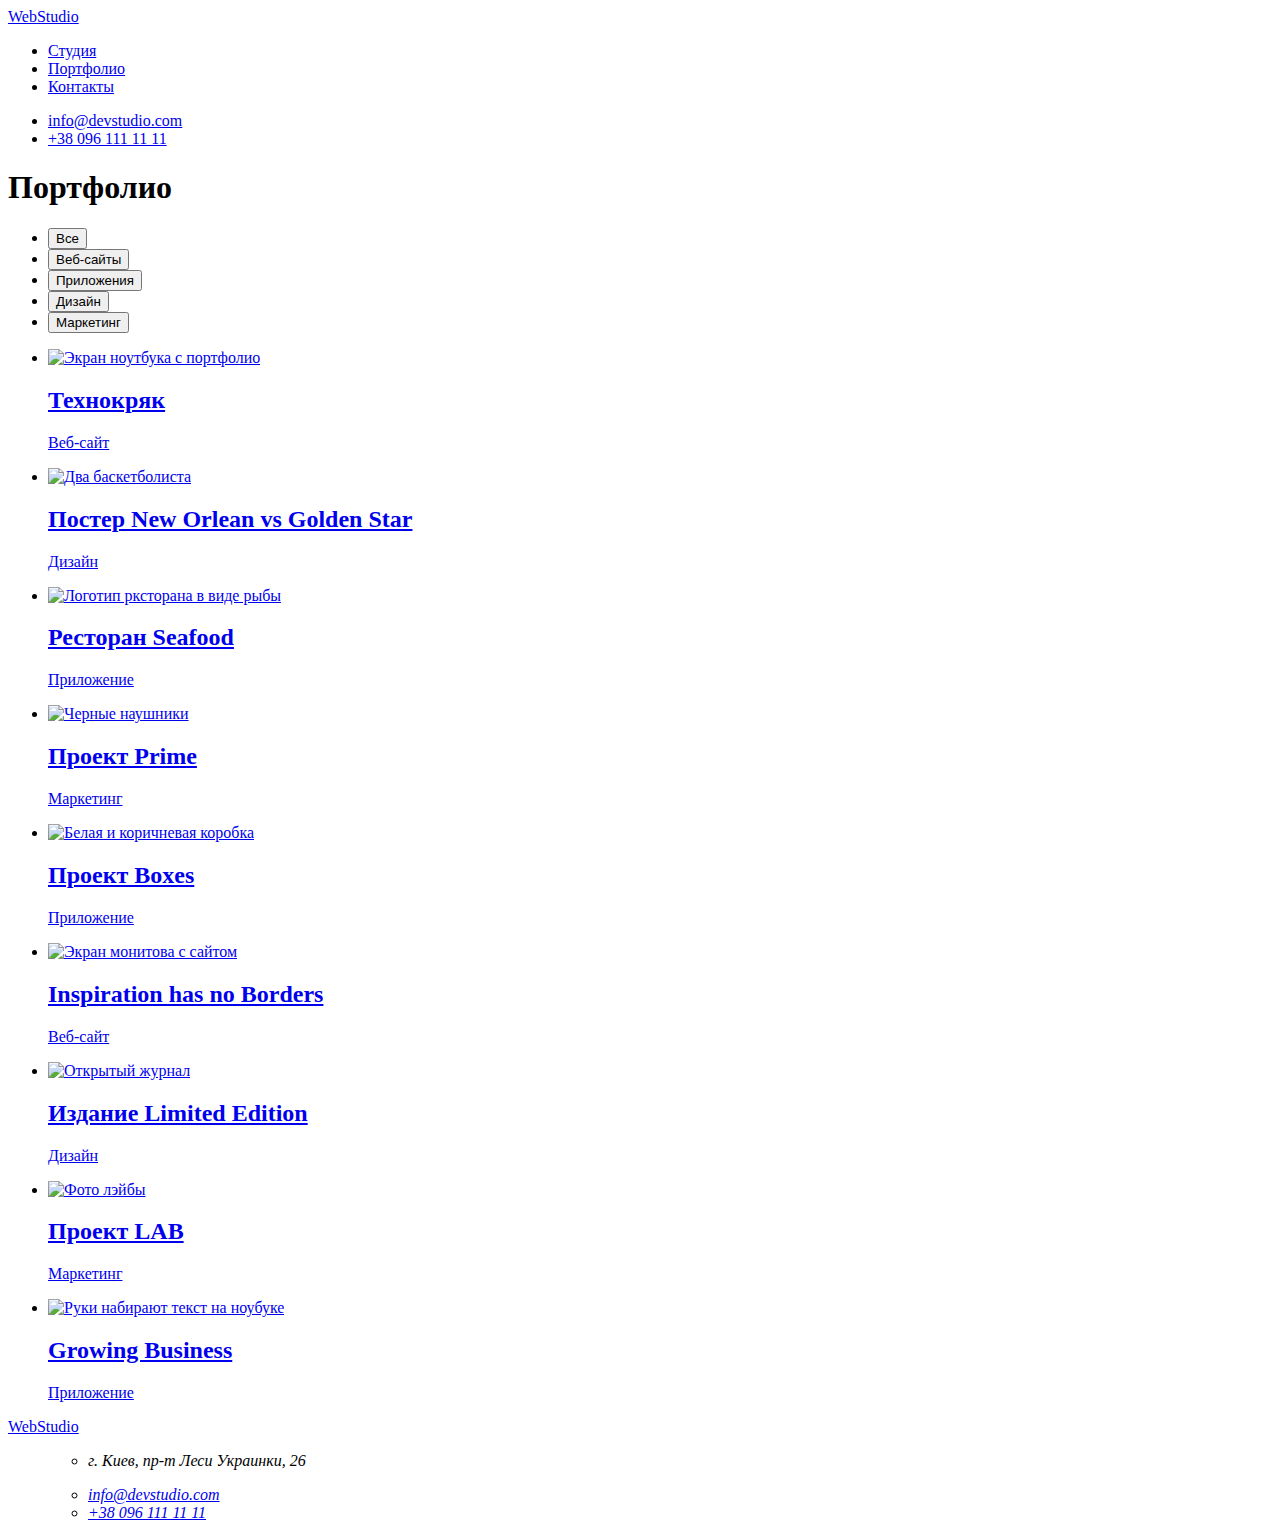
==== portfolio.html @ 17a9af86 "Update portfolio.html" ====
<!DOCTYPE html>
    <html lang="ru">

    <head>
        <meta charset="UTF-8">
        <meta http-equiv="X-UA-Compatible" content="IE=edge">
        <meta name="viewport" content="width=device-width, initial-scale=1.0">
        <title>Document</title>
        <link
            href="https://fonts.googleapis.com/css2?family=Oleo+Script&family=Raleway:wght@700&family=Roboto:wght@400;500;700;900&display=swap"
            rel="stylesheet">
        <link rel="stylesheet" href="./css/styles.css" />
    </head>

    <body>
        <!--Верхняя линия-->
        <header class="header">
            <div class="container header-nav">
                <nav class="header-nav">
                    <a href="./index.html" class="logo"> <span class="web">Web</span>Studio</a>
                    <ul class="site-nav">
                        <li class="list-nav"><a class="link-nav" href="./index.html">Студия</a></li>
                        <li class="list-nav"><a class="link-nav" href="./portfolio.html">Портфолио</a></li>
                        <li class="list-nav"><a class="link-nav" href="/">Контакты</a></li>
                    </ul>
                </nav>
                <ul class="auth-nav">
                    <li class="list-auth"><a class="link-auth" href="mailto:info@devstudio.com">info@devstudio.com</a></li>
                    <li class="list-auth"><a class="link-auth" href="tel:+38 096 111 11 11">+38 096 111 11 11</a></li>
                </ul>
            </div>
        </header>

        <main>
            <section class="portfolio">
                <div class="container">
                    <h1 class="portfolio-text">Портфолио</h1>
                    <!--Фильтры-->
                    <ul class="main-list">
                        <li class="btn-list"> <button class="portfolio-btn btn" type="button">Все</button></li>
                        <li class="btn-list"> <button class="portfolio-btn btn" type="button">Веб-сайты</button></li>
                        <li class="btn-list"> <button class="portfolio-btn btn" type="button">Приложения</button></li>
                        <li class="btn-list"> <button class="portfolio-btn btn" type="button">Дизайн</button></li>
                        <li class="btn-list"> <button class="portfolio-btn btn" type="button">Маркетинг</button></li>
                    </ul>
                    <!--Проекты-->
                    <ul class="project">
                        <li class="project-itam">
                            <a href="/">
                                <img class="img-portfolio" src="./images/Портфолио/img.jpg"
                                    alt="Экран ноутбука с портфолио" width="370">
                                <div class="project-div">
                                    <h2 class="project-title">Технокряк</h2>
                                    <p class="project-text">Веб-сайт</p>
                                </div>
                            </a>
                        </li>
                        <li class="project-itam">
                            <a href="/">
                                <img class="img-portfolio" src="./images/Портфолио/img-2.jpg" alt="Два баскетболиста"
                                    width="370">
                                <div class="project-div">
                                    <h2 class="project-title">Постер New Orlean vs Golden Star</h2>
                                    <p class="project-text">Дизайн</p>
                                </div>
                            </a>
                        </li>
                        <li class="project-itam">
                            <a href="/">
                                <img class="img-portfolio" src="./images/Портфолио/img-3.jpg"
                                    alt="Логотип рксторана в виде рыбы" width="370">
                                <div class="project-div">
                                    <h2 class="project-title">Ресторан Seafood</h2>
                                    <p class="project-text">Приложение</p>
                                </div>
                            </a>
                        </li>
                        <li class="project-itam">
                            <a href="/">
                                <img class="img-portfolio" src="./images/Портфолио/img-4.jpg" alt="Черные наушники"
                                    width="370">
                                <div class="project-div">
                                    <h2 class="project-title">Проект Prime</h2>
                                    <p class="project-text">Маркетинг</p>
                                </div>
                            </a>
                        </li>
                        <li class="project-itam">
                            <a href="/">
                                <img class="img-portfolio" src="./images/Портфолио/img-5.jpg"
                                    alt="Белая и коричневая коробка" width="370">
                                <div class="project-div">
                                    <h2 class="project-title">Проект Boxes</h2>
                                    <p class="project-text">Приложение</p>
                                </div>
                            </a>
                        </li>
                        <li class="project-itam">
                            <a href="/">
                                <img class="img-portfolio" src="./images/Портфолио/img-6.jpg"
                                    alt="Экран монитова с сайтом" width="370">
                                <div class="project-div">
                                    <h2 class="project-title">Inspiration has no Borders</h2>
                                    <p class="project-text">Веб-сайт</p>
                                </div>
                            </a>
                        </li>
                        <li class="project-itam">
                            <a href="/">
                                <img class="img-portfolio" src="./images/Портфолио/img-7.jpg" alt="Открытый журнал"
                                    width="370">
                                <div class="project-div">
                                    <h2 class="project-title">Издание Limited Edition</h2>
                                    <p class="project-text">Дизайн</p>
                                </div>
                            </a>
                        </li>
                        <li class="project-itam">
                            <a href="/">
                                <img class="img-portfolio" src="./images/Портфолио/img-8.jpg" alt="Фото лэйбы"
                                    width="370">
                                <div class="project-div">
                                    <h2 class="project-title">Проект LAB</h2>
                                    <p class="project-text">Маркетинг</p>
                                </div>
                            </a>
                        </li>
                        <li class="project-itam">
                            <a href="/">
                                <img class="img-portfolio" src="./images/Портфолио/img-9.jpg"
                                    alt="Руки набирают текст на ноубуке" width="370">
                                <div class="project-div">
                                    <h2 class="project-title">Growing Business</h2>
                                    <p class="project-text">Приложение</p>
                                </div>
                            </a>
                        </li>
                    </ul>
                </div>
            </section>
        </main>
        <!--Подвал-->
        <footer class="footer">
            <div class="container">
                <a class="logo-footer" href="/"> <span class="web">Web</span><span class="studio">Studio</span></a>
                <ul class="site-nav">
                    <address>
                        <ul class="footer-nav">
                            <li>
                                <p class="footer-text">г. Киев, пр-т Леси Украинки, 26</p>
                            </li>
                            <li><a class="footer-mail" href="mailto:info@devstudio.com">info@devstudio.com</a></li>
                            <li><a class="footer-tel" href="tel:+38 096 111 11 11">+38 096 111 11 11</a></li>
                        </ul>
                    </address>
            </div>
        </footer>
    </body>

    </html>
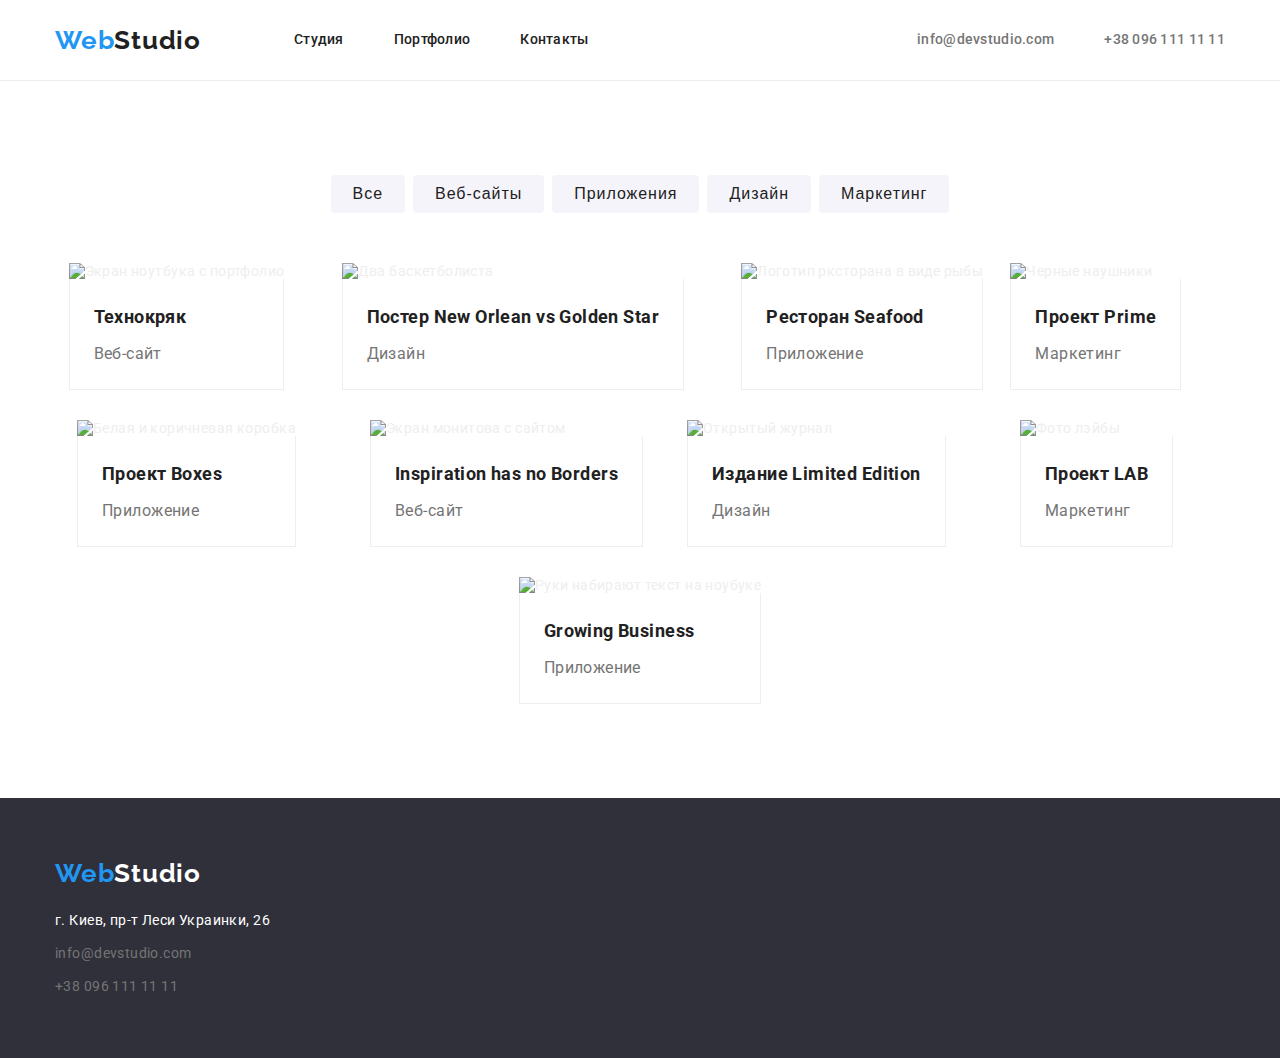
==== commit 17e831b9: "Исправление ошибок" ====
--- a/portfolio.html
+++ b/portfolio.html
@@ -32,7 +32,7 @@
         </header>
 
         <main>
-            <section class="portfolio">
+            <section class="section portfolio">
                 <div class="container">
                     <h1 class="portfolio-text">Портфолио</h1>
                     <!--Фильтры-->
@@ -143,16 +143,15 @@
         <footer class="footer">
             <div class="container">
                 <a class="logo-footer" href="/"> <span class="web">Web</span><span class="studio">Studio</span></a>
-                <ul class="site-nav">
-                    <address>
-                        <ul class="footer-nav">
-                            <li>
-                                <p class="footer-text">г. Киев, пр-т Леси Украинки, 26</p>
-                            </li>
-                            <li><a class="footer-mail" href="mailto:info@devstudio.com">info@devstudio.com</a></li>
-                            <li><a class="footer-tel" href="tel:+38 096 111 11 11">+38 096 111 11 11</a></li>
-                        </ul>
-                    </address>
+                <address>
+                    <ul class="footer-nav">
+                        <li>
+                            <p class="footer-text">г. Киев, пр-т Леси Украинки, 26</p>
+                        </li>
+                        <li><a class="footer-mail" href="mailto:info@devstudio.com">info@devstudio.com</a></li>
+                        <li><a class="footer-tel" href="tel:+38 096 111 11 11">+38 096 111 11 11</a></li>
+                    </ul>
+                </address>
             </div>
         </footer>
     </body>
--- a/css/styles.css
+++ b/css/styles.css
@@ -0,0 +1,424 @@
+/* Белый цвет color:rgba(255, 255, 255, 1)*/
+/* Светлый фон color:rgba(245, 244, 250, 1) */
+/* Темный фон color:rgba(47, 48, 58, 1) */
+/* Синий цвет color:rgba(33, 150, 243, 1) */
+/* Черный текст color:rgba(33, 33, 33, 1) */
+/* Серый цвет color:rgba(117, 117, 117, 1) */
+
+:root {
+  --link-nav: rgba(33, 33, 33, 1);
+  --title-text: rgba(33, 33, 33, 1);
+  --text: rgba(117, 117, 117, 1);
+  --logo: rgba(33, 150, 243, 1);
+  --hover: rgba(33, 150, 243, 1);
+}
+
+p,
+h1,
+h2,
+h3,
+h4,
+h5,
+h6 {
+  margin-top: 0;
+  margin-bottom: 0;
+}
+
+ul {
+  list-style: none;
+  margin-top: 0;
+  margin-bottom: 0;
+  padding: 0;
+}
+
+a {
+  text-decoration: none;
+  color: rgba(238, 238, 238, 1);
+}
+
+img {
+  display: block;
+  box-sizing: border-box;
+  width: 100%;
+  height: auto;
+}
+
+body {
+  margin: 0px 0px;
+  font-family: Roboto, sans-serif;
+  font-size: 14px;
+  letter-spacing: 0.03em;
+  background-color: rgba(255, 255, 255, 1);
+  color: rgba(117, 117, 117, 1);
+}
+
+address {
+  font-style: normal;
+}
+
+/*Контейнер*/
+.container {
+  margin-left: auto;
+  margin-right: auto;
+  width: 1170px;
+}
+
+.section {
+  padding-top: 94px;
+  padding-bottom: 94px;
+}
+
+/* Логотип */
+.logo {
+  display: inline-block;
+  margin-right: 93px;
+  box-sizing: border-box;
+  font-family: Raleway, sans-serif;
+  font-weight: 700;
+  font-size: 26px;
+  letter-spacing: 0.03em;
+  line-height: 1.19;
+  color: rgba(33, 33, 33, 1);
+}
+.web {
+  color: var(--logo);
+}
+
+.header {
+  border-bottom: 1px solid rgba(236, 236, 236, 1);
+}
+
+.header-nav {
+  display: flex;
+  align-items: center;
+}
+
+.site-nav {
+  display: flex;
+}
+
+.list-nav:not(:last-child) {
+  margin-right: 50px;
+}
+
+.link-nav {
+  display: block;
+  padding: 32px 0;
+  font-weight: 500;
+  font-size: 14px;
+  letter-spacing: 0.02em;
+  line-height: 1.14;
+  color: var(--link-nav);
+}
+.link-nav:hover,
+.link-nav:focus {
+  color: var(--hover);
+}
+
+/* Контакты */
+.auth-nav {
+  display: flex;
+  margin-left: auto;
+}
+
+.list-auth:not(:last-child) {
+  margin-right: 50px;
+}
+
+.link-auth {
+  display: block;
+  padding: 32px 0;
+  font-weight: 500;
+  font-size: 14px;
+  letter-spacing: 0.02em;
+  line-height: 1.14;
+  color: rgba(117, 117, 117, 1);
+}
+.link-auth:hover,
+.link-auth:focus {
+  color: var(--hover);
+}
+
+/* Шапка */
+.hero {
+  padding-top: 200px;
+  padding-bottom: 200px;
+  text-align: center;
+  background-color: rgba(47, 48, 58, 1);
+}
+
+.hero-text {
+  box-sizing: border-box;
+  width: 696px;
+  height: 120px;
+  margin-left: auto;
+  margin-right: auto;
+  margin-bottom: 30px;
+  text-transform: uppercase;
+  font-weight: 900;
+  font-size: 44px;
+  letter-spacing: 0.06em;
+  line-height: 1.36;
+  color: rgba(255, 255, 255, 1);
+}
+
+.btn {
+  display: inline-block;
+  border-radius: 4px;
+  padding: 10px 32px;
+  border: 0;
+  min-width: 200px;
+  height: 50px;
+  font-weight: bold;
+  font-size: 16px;
+  letter-spacing: 0.06em;
+  line-height: 1.87;
+  color: rgba(255, 255, 255, 1);
+  background-color: rgba(33, 150, 243, 1);
+  cursor: pointer;
+}
+
+/* Особенности */
+
+.after-hero {
+  padding-bottom: 0px;
+}
+
+.hero-nav {
+  display: flex;
+  justify-content: center;
+}
+
+.hero-list:not(:last-child) {
+  margin-right: 30px;
+}
+
+.zero-text {
+  display: none;
+  color: var(--title-text);
+}
+.after-title {
+  margin-bottom: 10px;
+  align-items: center;
+  font-weight: 700;
+  font-size: 14px;
+  line-height: 1.14;
+  text-transform: uppercase;
+  color: var(--title-text);
+}
+.after-text {
+  width: 270px;
+  height: 75px;
+  font-size: 14px;
+  line-height: 1.71;
+}
+
+/* Чем мы занимаемся */
+
+.work-img {
+  display: flex;
+}
+
+.work-text {
+  text-align: center;
+  margin-bottom: 50px;
+  font-weight: 700;
+  font-size: 36px;
+  line-height: 1.16;
+  color: var(--title-text);
+}
+
+.work-list:not(:last-child) {
+  margin-right: 30px;
+}
+
+.work-list {
+  width: 370px;
+  height: 294px;
+}
+
+/* Наша команда */
+.team {
+  padding-top: 94px;
+  padding-bottom: 94px;
+  background-color: rgba(245, 244, 250, 1);
+}
+
+.team-list {
+  display: flex;
+}
+
+.team-subject {
+  margin-bottom: 50px;
+  text-align: center;
+  font-weight: 700;
+  font-size: 36px;
+  line-height: 1.16;
+  color: var(--title-text);
+}
+
+.team-itam {
+  box-sizing: border-box;
+  box-shadow: 0px 1px 3px rgba(0, 0, 0, 0.12), 0px 1px 1px rgba(0, 0, 0, 0.14),
+    0px 2px 1px rgba(0, 0, 0, 0.2);
+  border-radius: 0px 0px 4px 4px;
+  background-color: rgba(255, 255, 255, 1);
+  text-align: center;
+}
+
+.team-itam:not(:last-child) {
+  margin-right: 30px;
+}
+
+.team-div {
+  padding: 30px 0px;
+}
+
+.worker {
+  box-sizing: border-box;
+  margin-bottom: 10px;
+  font-weight: 500;
+  font-size: 16px;
+  line-height: 1.18;
+  color: var(--title-text);
+}
+.team-text {
+  font-size: 16px;
+  line-height: 1.18;
+}
+
+/* Подвал */
+.studio {
+  color: rgba(255, 255, 255, 1);
+}
+
+.footer {
+  padding-top: 60px;
+  padding-bottom: 60px;
+  background-color: rgba(47, 48, 58, 1);
+}
+
+.logo-footer {
+  display: inline-block;
+  box-sizing: border-box;
+  width: 145px;
+  height: 31px;
+  font-family: Raleway, sans-serif;
+  font-weight: 700;
+  font-size: 26px;
+  letter-spacing: 0.03em;
+  line-height: 1.19;
+}
+
+.footer-nav {
+  display: inline-block;
+  width: 231px;
+  margin-top: 20px;
+  font-size: 14px;
+  line-height: 1.71;
+  color: rgba(255, 255, 255, 1);
+}
+.footer-text {
+  display: inline-block;
+  box-sizing: border-box;
+  margin-bottom: 9px;
+  color: rgba(255, 255, 255, 1);
+}
+
+.footer-mail {
+  display: inline-block;
+  margin-bottom: 9px;
+  color: var(--text);
+}
+
+.footer-tel {
+  color: var(--text);
+}
+
+/* Потфолио */
+
+.portfolio {
+  padding-top: 94px;
+  padding-bottom: 94px;
+}
+
+.portfolio-text {
+  color: var(--title-text);
+}
+
+/* Портфолио фильтры */
+
+.btn-list:not(:last-child) {
+  margin-right: 8px;
+}
+
+.portfolio-btn {
+  display: inline-block;
+  box-sizing: border-box;
+  min-width: 73px;
+  height: 38px;
+  margin-left: 0px;
+  margin-right: 0px;
+  padding: 6px 22px;
+  font-weight: 500;
+  font-size: 16px;
+  line-height: 1.62;
+  color: var(--title-text);
+  background-color: rgba(245, 244, 250, 1);
+}
+.portfolio-btn:hover,
+.portfolio-btn:focus {
+  background-color: var(--hover);
+}
+.portfolio-btn:hover,
+.portfolio-btn:focus {
+  color: rgba(255, 255, 255, 1);
+}
+
+/*Проекты*/
+
+.portfolio-text {
+  display: none;
+}
+
+.main-list {
+  display: flex;
+  margin-bottom: 50px;
+  height: auto;
+  justify-content: center;
+}
+
+.project {
+  display: flex;
+  justify-content: space-around;
+  flex-wrap: wrap;
+}
+
+.project-itam:not(:last-child) {
+  margin-right: 30px;
+  margin-bottom: 30px;
+}
+
+.project-itam:nth-last-child(3n + 1) {
+  margin-right: 0px;
+}
+
+.project-div {
+  padding: 20px 24px;
+  border-right: 1px solid rgba(238, 238, 238, 1);
+  border-bottom: 1px solid rgba(238, 238, 238, 1);
+  border-left: 1px solid rgba(238, 238, 238, 1);
+}
+
+.project-title {
+  margin-bottom: 4px;
+  font-weight: 700;
+  font-size: 18px;
+  line-height: 2;
+  color: var(--title-text);
+}
+.project-text {
+  font-size: 16px;
+  line-height: 1.87;
+  color: var(--text);
+}
